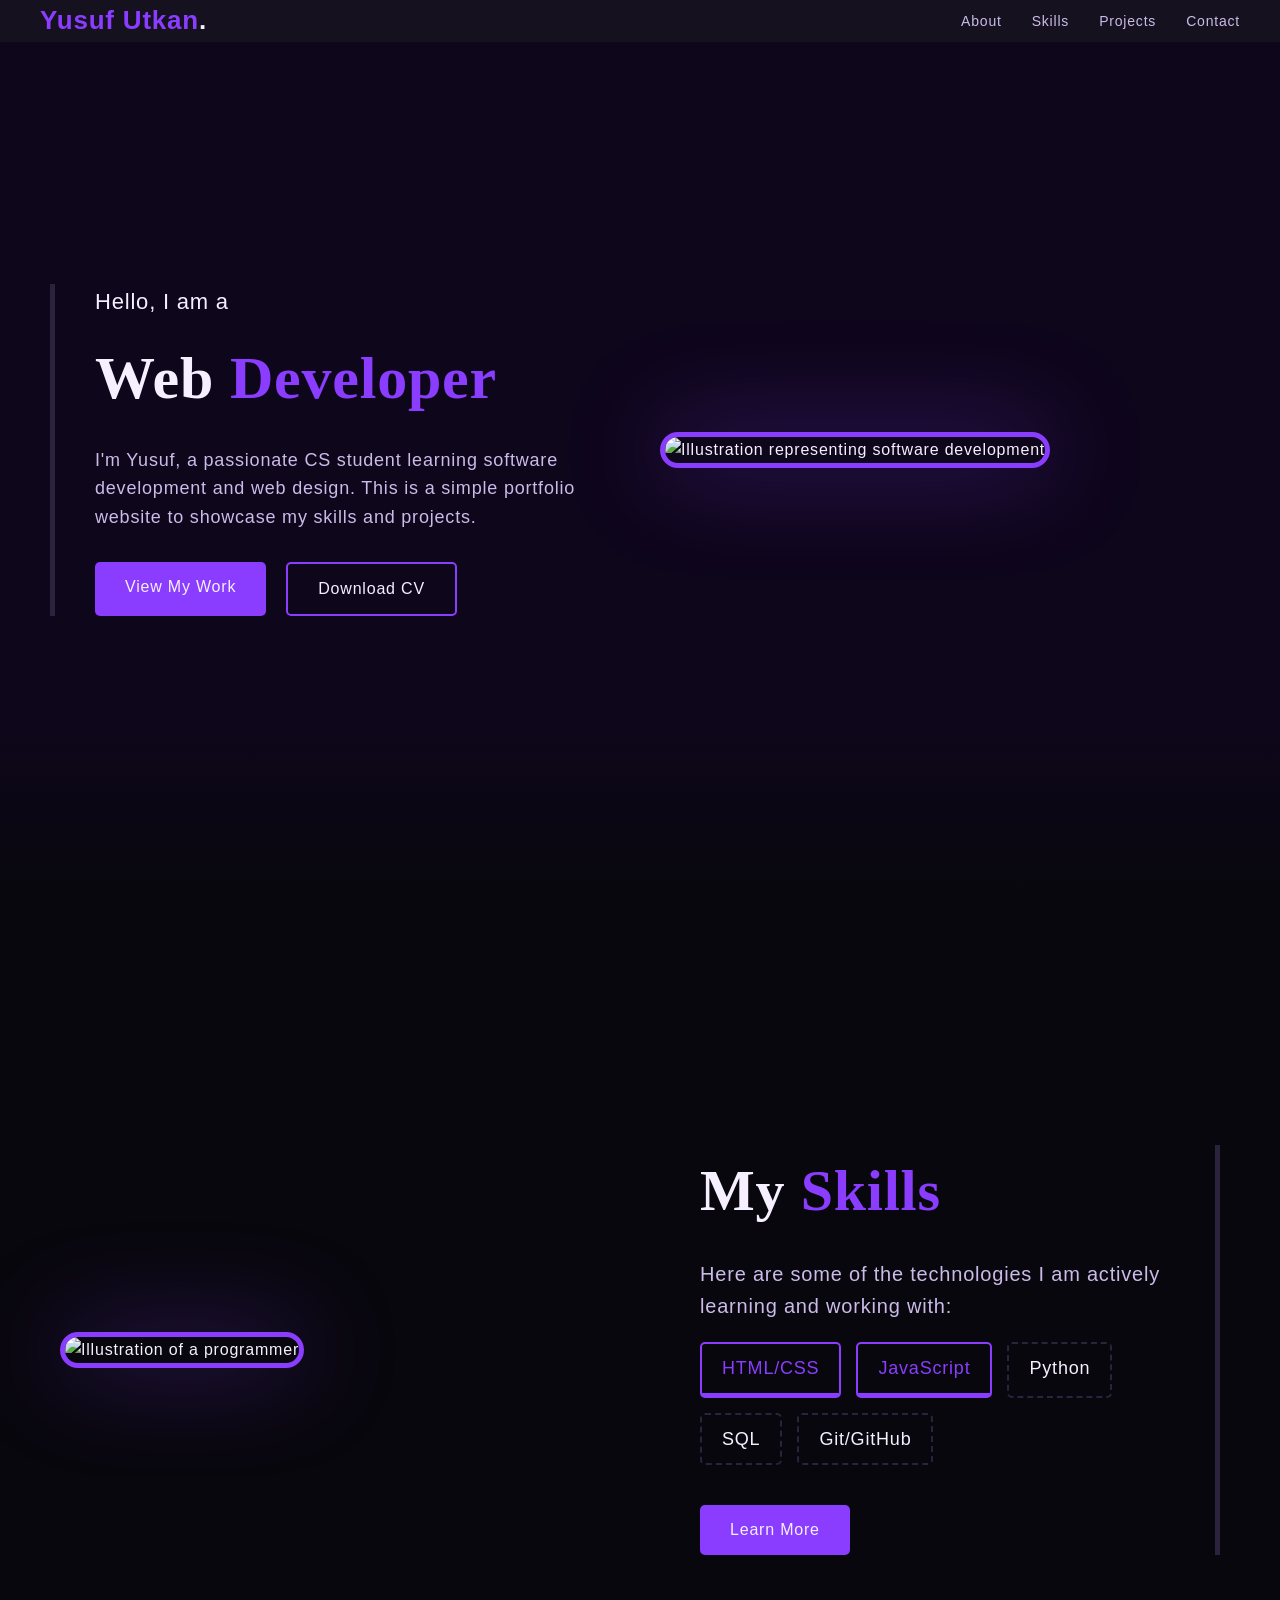
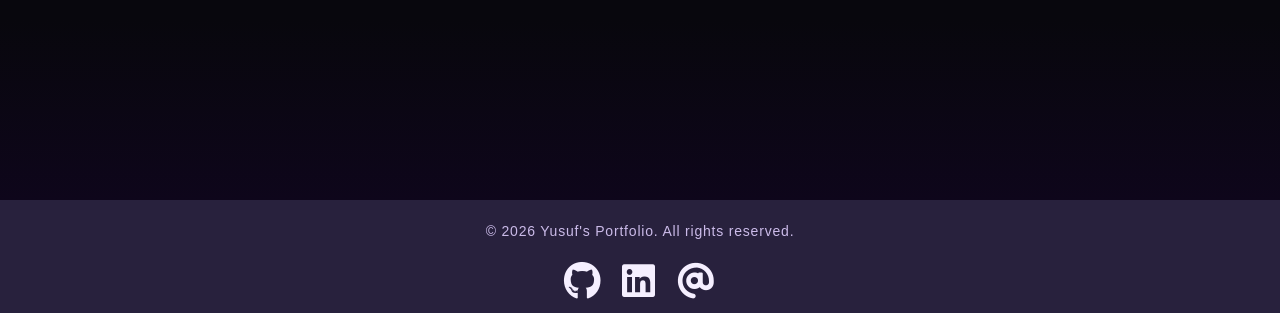
==== index.html @ ae652c3b "Removed Resume Page links temporarily due to time limit" ====
<!doctype html>
<html lang="en">
  <head>
    <meta charset="UTF-8" />
    <meta name="viewport" content="width=device-width, initial-scale=1.0" />

    <title>Yusuf Utkan | Portfolio</title>

    <link rel="stylesheet" href="css/style.css" />
    <link
      rel="stylesheet"
      href="https://cdnjs.cloudflare.com/ajax/libs/font-awesome/6.0.0-beta3/css/all.min.css"
    />
  </head>

  <body>
    <nav>
      <h1 class="nav-name">
        <a href="index.html">Yusuf Utkan<span>.</span></a>
      </h1>

      <ul class="nav-links">
        <li><a href="about.html">About</a></li>
        <li><a href="skills.html">Skills</a></li>
        <li><a href="projects.html">Projects</a></li>
        <li><a href="contact.html">Contact</a></li>
      </ul>
    </nav>

    <main>
      <!-- Hero Section -->
      <section class="container">
        <div class="grid">
          <div class="hero">
            <p class="hero-eyebrow">Hello, I am a</p>

            <h1>Web <span>Developer</span></h1>

            <p class="hero-text">
              I'm Yusuf, a passionate CS student learning software development
              and web design. This is a simple portfolio website to showcase my
              skills and projects.
            </p>
            <div class="hero-buttons">
              <a class="primary-button" href="projects.html">View My Work</a>
              <a class="secondary-button" href="resume.html">Download CV</a>
            </div>
          </div>

          <div class="image">
            <img
              src="images/software-development.jpeg"
              alt="Illustration representing software development"
            />
          </div>
        </div>
      </section>

      <!-- Skills Teaser Section -->
      <section class="container-2">
        <div class="grid-2">
          <div class="skills-image">
            <img
              src="images/programmer.png"
              alt="Illustration of a programmer"
            />
          </div>

          <div class="skills-section">
            <h2 class="skills-heading">My <span>Skills</span></h2>

            <p class="skills-description">
              Here are some of the technologies I am actively learning and
              working with:
            </p>

            <ul class="skills-list">
              <li class="purple">HTML/CSS</li>
              <li class="purple">JavaScript</li>
              <li>Python</li>
              <li>SQL</li>
              <li>Git/GitHub</li>
            </ul>

            <div class="skills-buttons">
              <a class="primary-button skills-button" href="skills.html"
                >Learn More</a
              >
            </div>
          </div>
        </div>
      </section>
    </main>

    <footer>
      <p>&copy; 2026 Yusuf's Portfolio. All rights reserved.</p>

      <div class="social">
        <a
          href="https://github.com/YusuftheCoder02"
          id="github"
          aria-label="GitHub profile"
        >
          <i class="fa-brands fa-github"></i>
        </a>

        <a
          href="https://www.linkedin.com/in/yusuf-utkan-071907400/"
          id="linkedin"
          aria-label="LinkedIn profile"
        >
          <i class="fa-brands fa-linkedin"></i>
        </a>

        <a href="mailto:yutkan@depaul.edu" id="mail" aria-label="Email Yusuf">
          <i class="fa-solid fa-at"></i>
        </a>
      </div>
    </footer>
  </body>
</html>
---- css/style.css ----
* {
  margin: 0;
  padding: 0;
  box-sizing: border-box;
}

html {
  scroll-behavior: smooth;
}

:root {
  --bg-color: #0e061b;
  --bg-color-2: #08070d;
  --surface-color: #15111f;
  --surface-2: #28213d;
  --text-color: #f5efff;
  --muted-text: #cbbbe9;
  --accent-color: #8a3cff;
  --accent-hover: #ab74ff;
  --border-color: #2b223d;
}

@font-face {
  font-family: "Satoshi Variable";
  src: url("../fonts/Satoshi-Variable.ttf") format("truetype");
  font-weight: 100 900;
  font-style: normal;
}

@font-face {
  font-family: "Clash Display";
  src: url("../fonts/ClashDisplay-Variable.ttf") format("truetype");
  font-weight: 100 900;
  font-style: normal;
}

body {
  font-family: "Satoshi Variable", sans-serif;
  letter-spacing: 0.05em;
  background-color: var(--bg-color);
  color: var(--text-color);
  line-height: 1.6;
  min-height: 100vh;
}

nav {
  display: flex;
  position: fixed;
  top: 0;
  width: 100%;
  justify-content: space-between;
  align-items: center;
  padding: 0 40px;
  background-color: #15111f;
  z-index: 1000;
}

nav .nav-links {
  display: flex;
  margin-left: 10px;
  gap: 30px;
  list-style: none;
}

nav .nav-links a {
  font-family: "Satoshi Variable", sans-serif;
  font-size: 14px;
  display: inline-block;
  text-wrap: nowrap;
  text-decoration: none;
  color: var(--muted-text);
  transition: color 0.3s ease;
}

nav .nav-links a:hover {
  color: var(--text-color);
  transform: scale(1.15);
}
.nav-name a {
  font-family: "Satoshi Variable", sans-serif;
  font-size: 26px;
  text-decoration: none;
  color: var(--accent-color);
}

.nav-name a span {
  color: var(--text-color);
}

/* --- Hero Section --- */

.container {
  background: linear-gradient(
    180deg,
    var(--bg-color) 0%,
    var(--bg-color) 80%,
    var(--bg-color-2) 100%
  );
  display: flex;
  flex-direction: column;
  align-items: center;
  justify-content: center;
  min-height: 100vh;
  padding: 0 50px;
}

.grid {
  display: grid;
  grid-template-columns: 1fr 1fr;
  gap: 40px;
  align-items: center;
}

/* MAIN PAGE  */

.image img {
  width: 100%;
  border-radius: 20px;
  box-shadow: 0 0 100px #8a3cff6a;
  border: 5px solid var(--accent-color);
}

.hero {
  display: flex;
  flex-direction: column;
  border-left: 5px solid var(--border-color);
  padding-left: 40px;
}

.hero-eyebrow {
  font-size: 22px;
  color: var(--text-color);
  margin-bottom: 10px;
}

.hero h1 {
  font-family: "Clash Display", serif;
  font-size: 60px;
  margin-bottom: 20px;
}

.hero h1 span {
  color: var(--accent-color);
}

.hero-text {
  font-size: 18px;
  color: var(--muted-text);
  margin-bottom: 30px;
}

.hero-buttons {
  display: flex;
  gap: 20px;
}

.primary-button {
  padding: 12px 30px;
  background-color: var(--accent-color);
  color: var(--text-color);
  text-decoration: none;
  border-radius: 5px;
  transition: background-color 0.3s ease;
}

.secondary-button {
  padding: 12px 30px;
  background-color: transparent;
  color: var(--text-color);
  text-decoration: none;
  border: 2px solid var(--accent-color);
  border-radius: 5px;
  transition:
    background-color 0.3s ease,
    color 0.3s ease;
}

.primary-button:hover {
  background-color: var(--accent-hover);
}

.secondary-button:hover {
  background-color: var(--text-color);
  color: var(--bg-color);
  border-color: var(--bg-color);
}

.primary-button:active,
.secondary-button:active {
  transform: scale(0.95);
}

/* --- Skills Teaser Section --- */

.container-2 {
  display: flex;
  background: linear-gradient(
    180deg,
    var(--bg-color-2) 0%,
    var(--bg-color-2) 80%,
    var(--bg-color) 100%
  );
  flex-direction: column;
  align-items: center;
  justify-content: center;
  min-height: 100vh;
  padding: 0 60px;
}

.grid-2 {
  display: grid;
  grid-template-columns: 1fr 1fr;
  gap: 40px;
  align-items: center;
}

.skills-image img {
  width: 100%;
  height: 450px;
  border-radius: 20px;
  box-shadow: 0 0 100px #8a3cff6a;
  border: 5px solid var(--accent-color);
}

.skills-section {
  display: flex;
  flex-direction: column;
  border-right: 5px solid var(--border-color);
  padding: 0 40px;
  gap: 20px;
}

.skills-section h2 {
  font-family: "Clash Display", serif;
  font-size: 58px;
}

.skills-section h2 span {
  color: var(--accent-color);
}

.skills-description {
  font-size: 20px;
  color: var(--muted-text);
}

.skills-list {
  display: flex;
  flex-wrap: wrap;
  list-style: none;
  gap: 15px;
}

.skills-buttons {
  display: flex;
  flex-wrap: wrap;
  gap: 15px;
}

.skills-list li {
  background-color: var(--bg-color-2);
  padding: 10px 20px;
  border: 2px dashed var(--border-color);
  border-radius: 5px;
  color: var(--text-color);
  font-size: 18px;
  cursor: default;
}

.skills-list .purple {
  border: 2px solid var(--accent-color);
  border-bottom: 5px solid var(--accent-color);
  color: var(--accent-color);
}

.skills-button {
  padding: 12px 30px;
  margin-top: 20px;
  background-color: var(--accent-color);
  color: var(--text-color);
  text-decoration: none;
  border-radius: 5px;
  width: fit-content;
  transition: background-color 0.3s ease;
}

/* Footer Section for all pages */

footer {
  background-color: var(--surface-2);
  text-align: center;
  padding: 20px 0 0 0;
}

footer p {
  color: var(--muted-text);
  font-size: 14px;
}

footer .social {
  margin-top: 10px;
  display: flex;
  justify-content: center;
  padding-bottom: 0;
  gap: 20px;
}

footer .social a {
  color: var(--text-color);
  font-size: 38px;
  text-decoration: none;
  transition: color 0.3s ease;
}

footer #github:hover {
  color: #4e4e4e;
}

footer #linkedin:hover {
  color: #0077b5;
}

footer #mail:hover {
  color: #ff9a9a;
}

footer #github-link:hover {
  color: #4e4e4e;
}

footer #linkedin-link:hover {
  color: #0077b5;
}

footer #mail-link:hover {
  color: #ff9a9a;
}
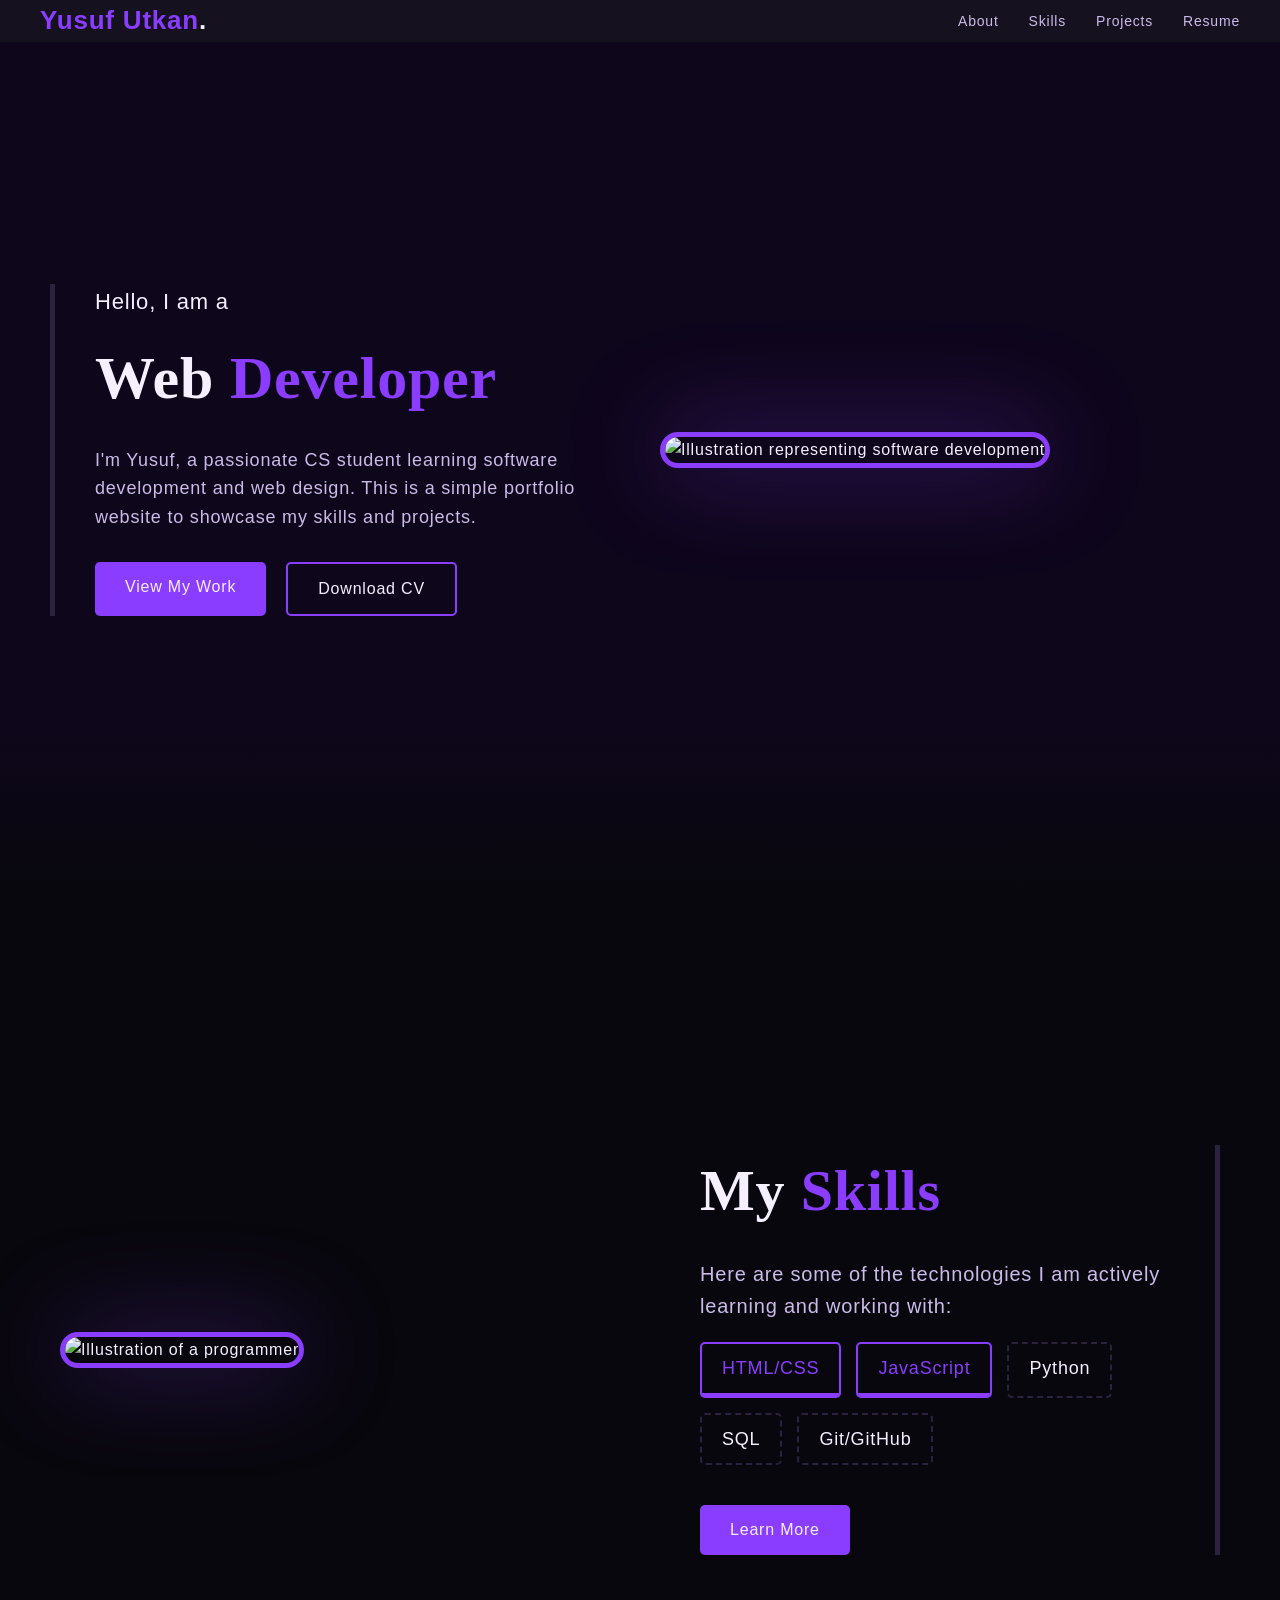
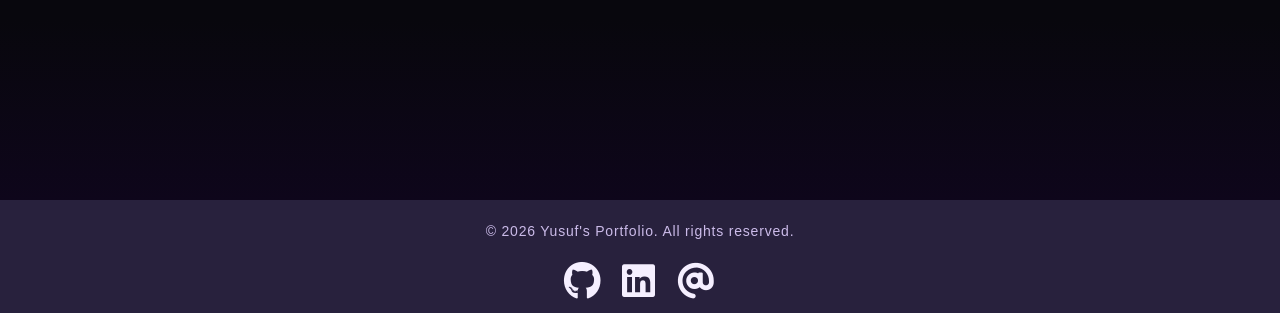
==== commit 6594fe5f: "Updated resume.css with flexbox styling and added pdf resume assets." ====
--- a/index.html
+++ b/index.html
@@ -1,121 +1,104 @@
 <!doctype html>
 <html lang="en">
-  <head>
-    <meta charset="UTF-8" />
-    <meta name="viewport" content="width=device-width, initial-scale=1.0" />
 
-    <title>Yusuf Utkan | Portfolio</title>
+<head>
+  <meta charset="UTF-8" />
+  <meta name="viewport" content="width=device-width, initial-scale=1.0" />
 
-    <link rel="stylesheet" href="css/style.css" />
-    <link
-      rel="stylesheet"
-      href="https://cdnjs.cloudflare.com/ajax/libs/font-awesome/6.0.0-beta3/css/all.min.css"
-    />
-  </head>
+  <title>Yusuf Utkan | Portfolio</title>
 
-  <body>
-    <nav>
-      <h1 class="nav-name">
-        <a href="index.html">Yusuf Utkan<span>.</span></a>
-      </h1>
+  <link rel="stylesheet" href="css/style.css" />
+  <link rel="stylesheet" href="https://cdnjs.cloudflare.com/ajax/libs/font-awesome/6.0.0-beta3/css/all.min.css" />
+</head>
 
-      <ul class="nav-links">
-        <li><a href="about.html">About</a></li>
-        <li><a href="skills.html">Skills</a></li>
-        <li><a href="projects.html">Projects</a></li>
-        <li><a href="contact.html">Contact</a></li>
-      </ul>
-    </nav>
+<body>
+  <nav>
+    <h1 class="nav-name">
+      <a href="index.html">Yusuf Utkan<span>.</span></a>
+    </h1>
 
-    <main>
-      <!-- Hero Section -->
-      <section class="container">
-        <div class="grid">
-          <div class="hero">
-            <p class="hero-eyebrow">Hello, I am a</p>
+    <ul class="nav-links">
+      <li><a href="about.html">About</a></li>
+      <li><a href="skills.html">Skills</a></li>
+      <li><a href="projects.html">Projects</a></li>
+      <li><a href="resume.html">Resume</a></li>
+    </ul>
+  </nav>
 
-            <h1>Web <span>Developer</span></h1>
+  <main>
+    <!-- Hero Section -->
+    <section class="container">
+      <div class="grid">
+        <div class="hero">
+          <p class="hero-eyebrow">Hello, I am a</p>
 
-            <p class="hero-text">
-              I'm Yusuf, a passionate CS student learning software development
-              and web design. This is a simple portfolio website to showcase my
-              skills and projects.
-            </p>
-            <div class="hero-buttons">
-              <a class="primary-button" href="projects.html">View My Work</a>
-              <a class="secondary-button" href="resume.html">Download CV</a>
-            </div>
-          </div>
+          <h1>Web <span>Developer</span></h1>
 
-          <div class="image">
-            <img
-              src="images/software-development.jpeg"
-              alt="Illustration representing software development"
-            />
+          <p class="hero-text">
+            I'm Yusuf, a passionate CS student learning software development
+            and web design. This is a simple portfolio website to showcase my
+            skills and projects.
+          </p>
+          <div class="hero-buttons">
+            <a class="primary-button" href="projects.html">View My Work</a>
+            <a class="secondary-button" href="assets/resume.pdf" download>Download CV</a>
           </div>
         </div>
-      </section>
 
-      <!-- Skills Teaser Section -->
-      <section class="container-2">
-        <div class="grid-2">
-          <div class="skills-image">
-            <img
-              src="images/programmer.png"
-              alt="Illustration of a programmer"
-            />
-          </div>
+        <div class="image">
+          <img src="images/software-development.jpeg" alt="Illustration representing software development" />
+        </div>
+      </div>
+    </section>
 
-          <div class="skills-section">
-            <h2 class="skills-heading">My <span>Skills</span></h2>
+    <!-- Skills Teaser Section -->
+    <section class="container-2">
+      <div class="grid-2">
+        <div class="skills-image">
+          <img src="images/programmer.png" alt="Illustration of a programmer" />
+        </div>
 
-            <p class="skills-description">
-              Here are some of the technologies I am actively learning and
-              working with:
-            </p>
+        <div class="skills-section">
+          <h2 class="skills-heading">My <span>Skills</span></h2>
 
-            <ul class="skills-list">
-              <li class="purple">HTML/CSS</li>
-              <li class="purple">JavaScript</li>
-              <li>Python</li>
-              <li>SQL</li>
-              <li>Git/GitHub</li>
-            </ul>
+          <p class="skills-description">
+            Here are some of the technologies I am actively learning and
+            working with:
+          </p>
 
-            <div class="skills-buttons">
-              <a class="primary-button skills-button" href="skills.html"
-                >Learn More</a
-              >
-            </div>
+          <ul class="skills-list">
+            <li class="purple">HTML/CSS</li>
+            <li class="purple">JavaScript</li>
+            <li>Python</li>
+            <li>SQL</li>
+            <li>Git/GitHub</li>
+          </ul>
+
+          <div class="skills-buttons">
+            <a class="primary-button skills-button" href="skills.html">Learn More</a>
           </div>
         </div>
-      </section>
-    </main>
+      </div>
+    </section>
+  </main>
 
-    <footer>
-      <p>&copy; 2026 Yusuf's Portfolio. All rights reserved.</p>
+  <footer>
+    <p>&copy; 2026 Yusuf's Portfolio. All rights reserved.</p>
 
-      <div class="social">
-        <a
-          href="https://github.com/YusuftheCoder02"
-          id="github"
-          aria-label="GitHub profile"
-        >
-          <i class="fa-brands fa-github"></i>
-        </a>
+    <div class="social">
+      <a href="https://github.com/YusuftheCoder02" id="github" aria-label="GitHub profile">
+        <i class="fa-brands fa-github"></i>
+      </a>
 
-        <a
-          href="https://www.linkedin.com/in/yusuf-utkan-071907400/"
-          id="linkedin"
-          aria-label="LinkedIn profile"
-        >
-          <i class="fa-brands fa-linkedin"></i>
-        </a>
+      <a href="https://www.linkedin.com/in/yusuf-utkan-071907400/" id="linkedin" aria-label="LinkedIn profile">
+        <i class="fa-brands fa-linkedin"></i>
+      </a>
 
-        <a href="mailto:yutkan@depaul.edu" id="mail" aria-label="Email Yusuf">
-          <i class="fa-solid fa-at"></i>
-        </a>
-      </div>
-    </footer>
-  </body>
-</html>
+      <a href="mailto:yutkan@depaul.edu" id="mail" aria-label="Email Yusuf">
+        <i class="fa-solid fa-at"></i>
+      </a>
+    </div>
+  </footer>
+</body>
+
+</html>
